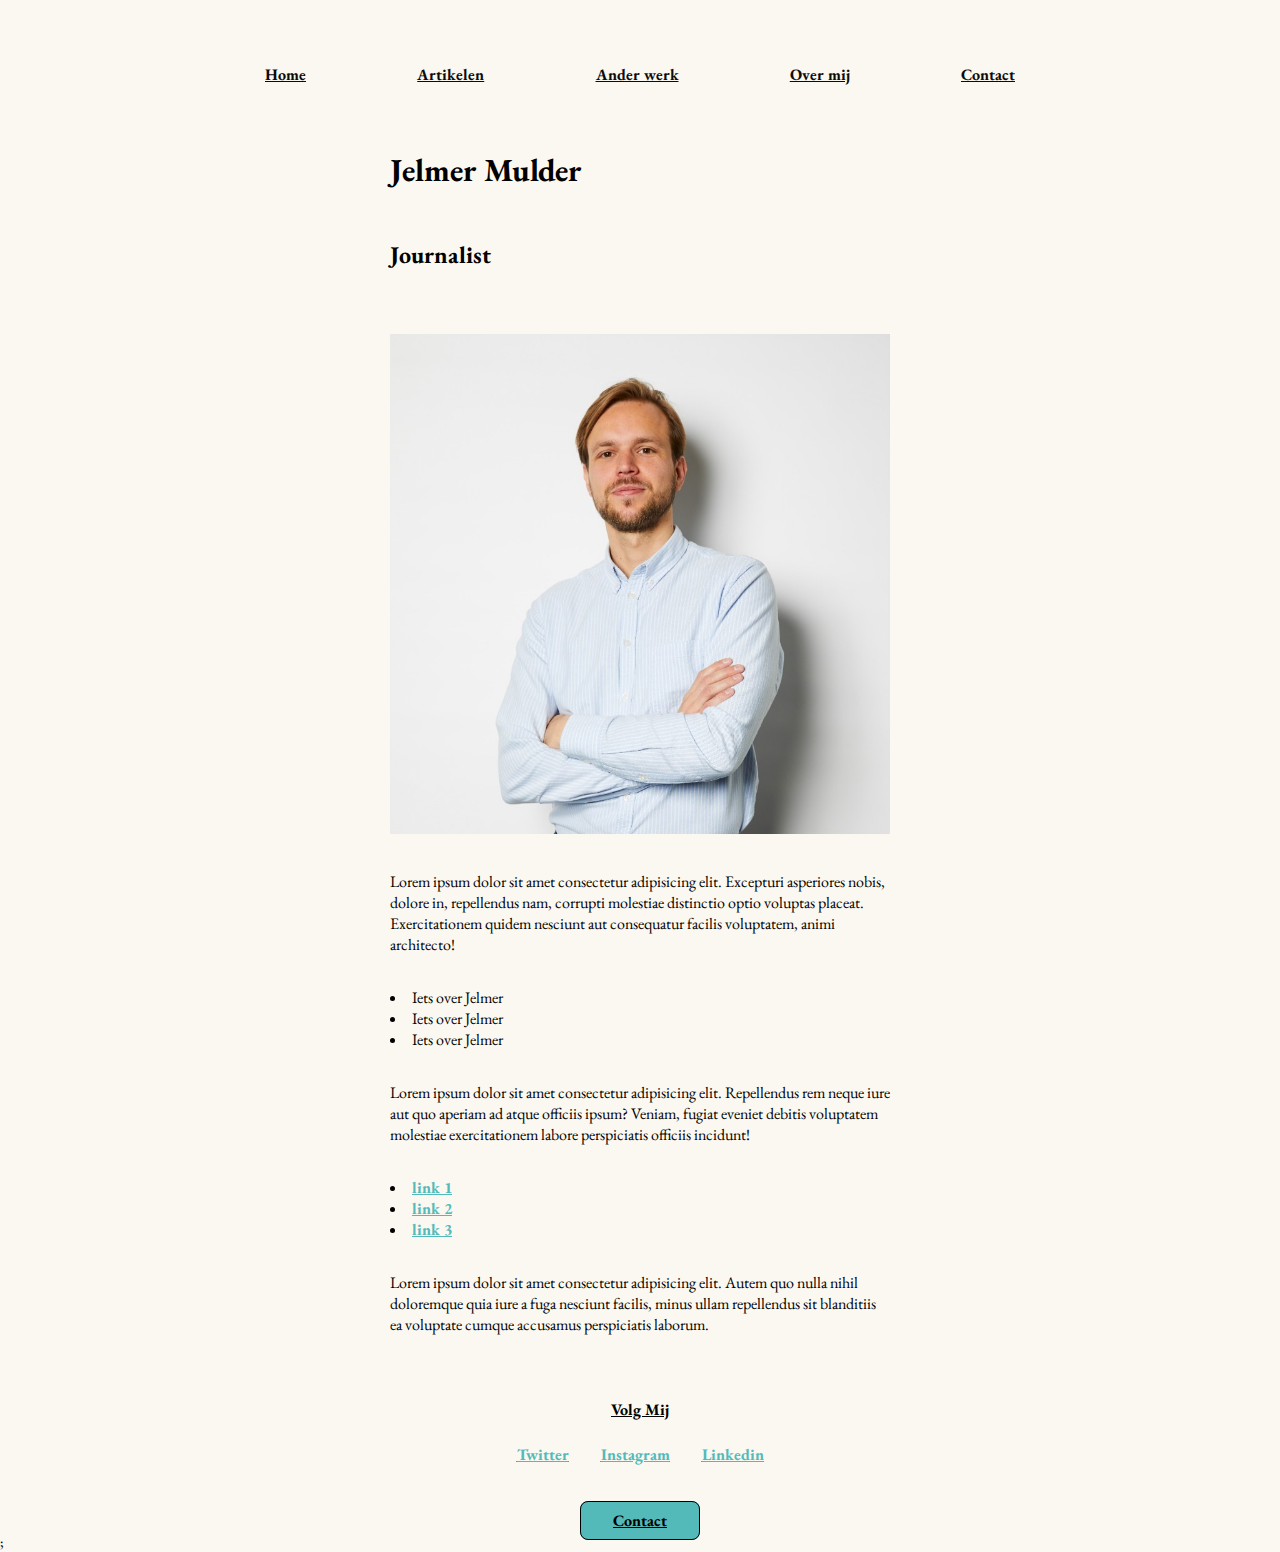
==== index.html @ 2e5a239f "first commit" ====
<!DOCTYPE html>
<html lang="en">

<head>
    <meta charset="UTF-8">
    <meta http-equiv="X-UA-Compatible" content="IE=edge">
    <meta name="viewport" content="width=device-width, initial-scale=1.0">
    <title>Jelmer Mulder</title>
    <link rel="stylesheet" href="./css/styles.css">
    <link rel="preconnect" href="https://fonts.googleapis.com">
    <link rel="preconnect" href="https://fonts.gstatic.com" crossorigin>
    <link href="https://fonts.googleapis.com/css2?family=EB+Garamond:ital,wght@0,400;0,700;1,400;1,700&display=swap"
        rel="stylesheet">
</head>

<body>
    <header>
        <nav>
            <ul id='nav-menu'>
                <li><a href="#" class="nav-link">Home</a></li>
                <li><a href="./pages/artikelen.html" class="nav-link">Artikelen</a></li>
                <li><a href="./pages/ander-werk.html" class="nav-link">Ander werk</a></li>
                <li><a href="./pages/over-mij.html" class="nav-link">Over mij</a></li>
                <li><a href="./pages/contact.html" class="nav-link">Contact</a></li>
            </ul>
            <div class='button-wrapper'>
                <div class="hamburger" id="hamburger">
                    <span class="bar"></span>
                    <span class="bar"></span>
                    <span class="bar"></span>
                </div>
            </div>
        </nav>
    </header>
    <main>
        <div id="page-wrapper">
            <h1>Jelmer Mulder</h1>
            <h2>Journalist</h2>
            <img class="jelmer-profiel-circle" src="./assets/jelmer-profiel-circle.jpg"
                alt="Jelmer Mulder met de armen gekruist" />
            <p>Lorem ipsum dolor sit amet consectetur adipisicing elit. Excepturi asperiores nobis, dolore in,
                repellendus
                nam, corrupti molestiae distinctio optio voluptas placeat. Exercitationem quidem nesciunt aut
                consequatur
                facilis voluptatem, animi architecto!</p>
            <ul>
                <li>Iets over Jelmer</li>
                <li>Iets over Jelmer</li>
                <li>Iets over Jelmer</li>
            </ul>
            <p>Lorem ipsum dolor sit amet consectetur adipisicing elit. Repellendus rem neque iure aut quo aperiam ad
                atque
                officiis ipsum? Veniam, fugiat eveniet debitis voluptatem molestiae exercitationem labore perspiciatis
                officiis incidunt!</p>
            <ul>
                <li><a href="#">link 1</a></li>
                <li><a href="#">link 2</a></li>
                <li><a href="#">link 3</a></li>
            </ul>
            <p>Lorem ipsum dolor sit amet consectetur adipisicing elit. Autem quo nulla nihil doloremque quia iure
                a fuga nesciunt facilis, minus ullam repellendus sit blanditiis ea voluptate cumque accusamus
                perspiciatis laborum. </p>
            <section id="volg-mij">
                <p class="volg-mij">Volg Mij</p>
                <div class="social-links">
                    <a href="#">Twitter</a><a href="#">Instagram</a><a href="#">Linkedin</a>
                </div>
                <br />
                <a class="btn" href="mailto:mail@jelmermulder.net" class="mail-button">Contact</a>
            </section>
        </div>
    </main>
    <footer>

    </footer>
</body>
<script type="text/javascript" src="./scripts/hamburger.js"></script>;

</html>
---- css/styles.css ----
/* TO DO: change color hamburger on click */

/* base */

:root {
    --background-color: #FBF8F1;
    --accent-color: #54BAB9;
    --text-color: #000;
    --hover-accent-color: #298180;

}

* {
    box-sizing: border-box;
    padding: 0;
    margin: 0;
}

html {
    min-height: 100%;
    background: var(--background-color);
    color: var(--text-color);
    font-family: 'EB Garamond', serif;
    font-size: 16px;
}

a {
    font-weight: 700;
    color: var(--accent-color);
}

a:hover {
    color: var(--hover-accent-color);
    letter-spacing: 2px;
}

p {
    margin: 1rem 0;

}

/* layout */
main {
    margin: 5rem 1rem;
}

ul {
    list-style-position: inside;
}

main p:first-of-type {
    margin-top: 2rem;
}

.jelmer-profiel-circle {
    width: 100%;
    margin: 3rem 0 0;
}

main ul {
    margin: 2rem 0;
}

h1 {
    margin: 3rem 0;
}

h2,
h3,
p {
    margin: 1rem 0;
}

hr {
    border: 1px dotted var(--accent-color)
}

/* media queries main desktop */
@media screen and (min-width: 500px) {
    main {
        width: 500px;
        margin: 0 auto;
    }
}

/* volg-mij section */
#volg-mij {
    text-decoration: underline;
    font-weight: 700;
    text-align: center;
    margin-top: 4rem;
}

#volg-mij * {
    margin: 1.5rem auto;
}

.social-links a {
    margin-top: 1.5rem;
    padding: 0 1rem;
}

.btn {
    background: #54BAB9;
    color: var(--text-color);
    text-decoration: none;
    border-radius: 8px;
    padding: 0.5rem 2rem;
    border: solid var(--text-color) 1px;
}

.btn:hover,
.btn:active {
    background: var(--hover-accent-color);
    color: var(--text-color);
}

/* modules */
/* navigation and hamburger styles, fixed in screen */
#nav-menu {
    position: fixed;
    top: -100%;
    background-color: var(--accent-color);
    width: 100%;
    opacity: 0.95;
    z-index: 5;
    transition: all 0.5s ease-out;
}

#nav-menu li {
    text-align: center;
    margin: 2rem;
    list-style-type: none;
    font-size: 2rem;
}

#nav-menu a {
    color: var(--text-color);
}

.hamburger {
    position: fixed;
    cursor: pointer;
    border: none;
    background-color: transparent;
    z-index: 10;
    right: 2rem;
    top: 2rem;
    transition: all 0.5s ease-in-out;
}

.hamburger .bar {
    display: block;
    background-color: var(--text-color);
    width: 25px;
    height: 3px;
    margin: 5px auto;
    transition: all 0.5s ease-out;
}

/* hamburger on close styling */
.hamburger.close {
    transform: rotate(180deg);
}

.hamburger.close .bar:nth-child(1) {
    transform: rotate(45deg) translate(5px, 5px);
}

.hamburger.close .bar:nth-child(2) {
    opacity: 0;
}

.hamburger.close .bar:nth-child(3) {
    transform: rotate(-45deg) translate(7px, -6px);
}

/* media querie for desktop */
@media screen and (min-width: 500px) {
    .button-wrapper {
        display: none;
    }

    #nav-menu {
        position: relative;
        display: flex;
        top: 0;
        background-color: transparent;
        /* margin: 2rem auto 4rem; */
        transition: none;
        justify-content: space-between;
        width: 80%;
        max-width: 750px;
        margin: 4rem auto;
    }

    #nav-menu li {
        display: inline;
        font-size: 1rem;
        margin: 0;
    }
}

/* artikel div */
.artikel-item {
    margin: 8rem 0 2rem;
}

.artikel-item .desktop {
    display: none;
}

.artikel-item a span:hover {
    background-color: var(--accent-color);
    opacity: 0.5;
}

.artikel-item img {
    display: block;
    max-width: 500px;
    max-height: 500px;
    width: 100%;
}

.artikel-item:nth-child(even) .text-wrapper {
    margin-left: 1rem;
}

@media screen and (min-width: 500px) {
    .artikel-item {
        display: flex;
        flex-direction: row;
        margin: 6rem 0 2rem;
    }

    .artikel-item:nth-child(even) {
        flex-direction: row-reverse;
    }

    .artikel-item .desktop {
        display: block;
    }

    .artikel-item .mobile {
        display: none;
    }

    .artikel-item img {
        width: 240px;
        height: 240px;
        object-fit: cover;
    }
}
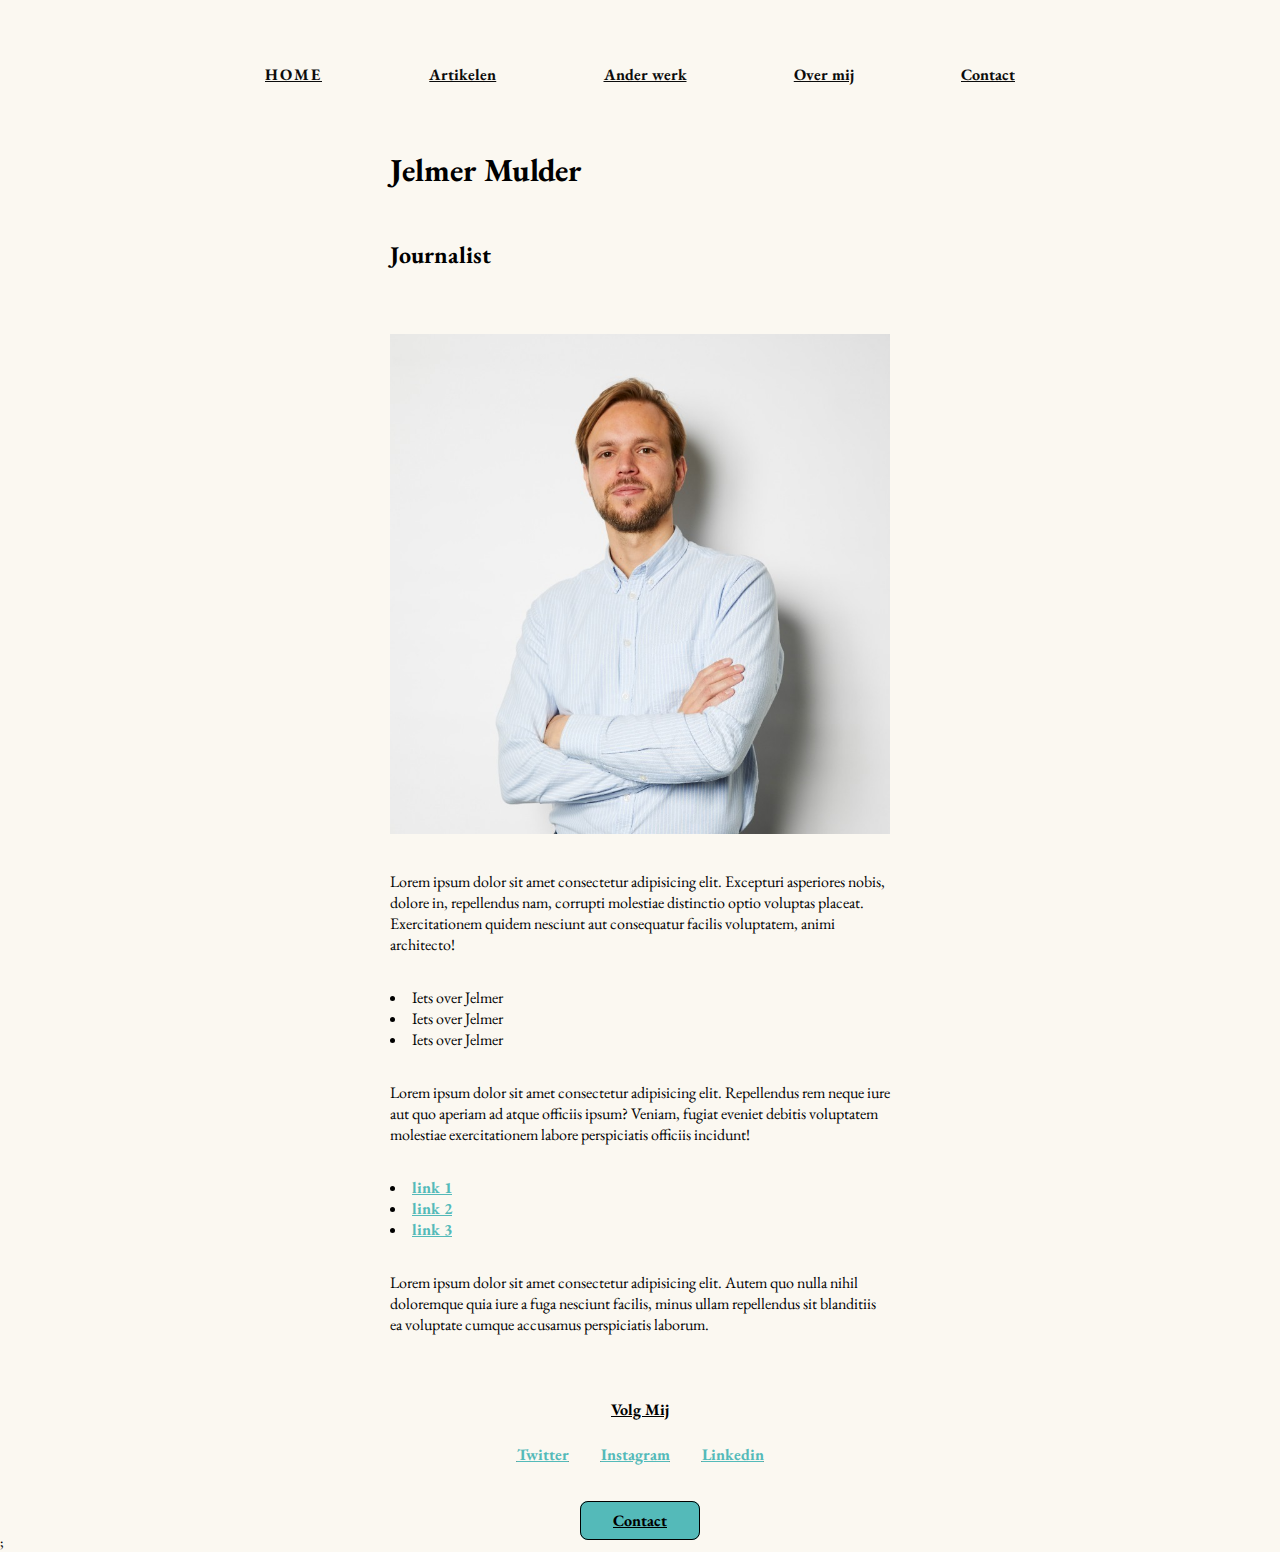
==== commit 77716e7b: "finish dummy build" ====
--- a/index.html
+++ b/index.html
@@ -17,7 +17,7 @@
     <header>
         <nav>
             <ul id='nav-menu'>
-                <li><a href="#" class="nav-link">Home</a></li>
+                <li><a href="#" class="nav-link"><span class="active-page">Home</span></a></li>
                 <li><a href="./pages/artikelen.html" class="nav-link">Artikelen</a></li>
                 <li><a href="./pages/ander-werk.html" class="nav-link">Ander werk</a></li>
                 <li><a href="./pages/over-mij.html" class="nav-link">Over mij</a></li>
--- a/css/styles.css
+++ b/css/styles.css
@@ -136,6 +136,11 @@
 
 #nav-menu a {
     color: var(--text-color);
+}
+
+#nav-menu li a .active-page {
+    letter-spacing: 2px;
+    text-transform: uppercase;
 }
 
 .hamburger {
@@ -229,12 +234,28 @@
 @media screen and (min-width: 500px) {
     .artikel-item {
         display: flex;
+        flex-direction: row-reverse;
+        margin: 6rem 0 2rem;
+    }
+
+    .artikel-item:nth-child(3n+1) {
         flex-direction: row;
-        margin: 6rem 0 2rem;
-    }
-
-    .artikel-item:nth-child(even) {
-        flex-direction: row-reverse;
+    }
+
+    .artikel-item:nth-child(3n+1) .text-wrapper {
+        margin-left: 20px;
+    }
+
+    .artikel-item:nth-child(3n+3) .text-wrapper {
+        padding-right: 20px;
+    }
+
+    .text-wrapper h2 {
+        margin-top: 0;
+    }
+
+    .text-wrapper h3 {
+        font-style: italic;
     }
 
     .artikel-item .desktop {
